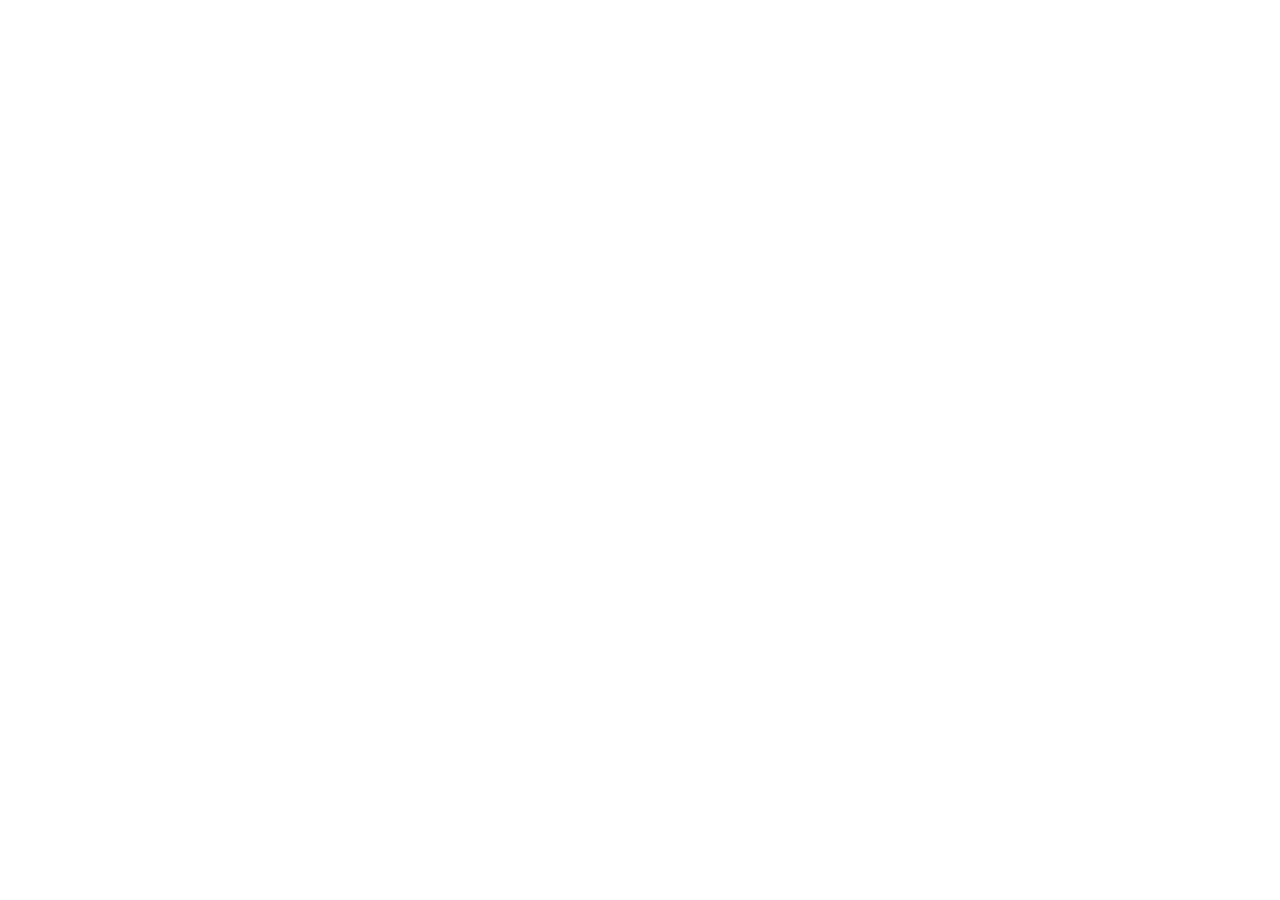
==== index.html @ 40b8c9c2 "first" ====
<!DOCTYPE html>
<html lang="en">
<head>
    <meta charset="UTF-8">
    <meta name="viewport" content="width=device-width, initial-scale=1.0">
    <title>Document</title>
</head>
<body>
    <header></header>
</body>
</html>
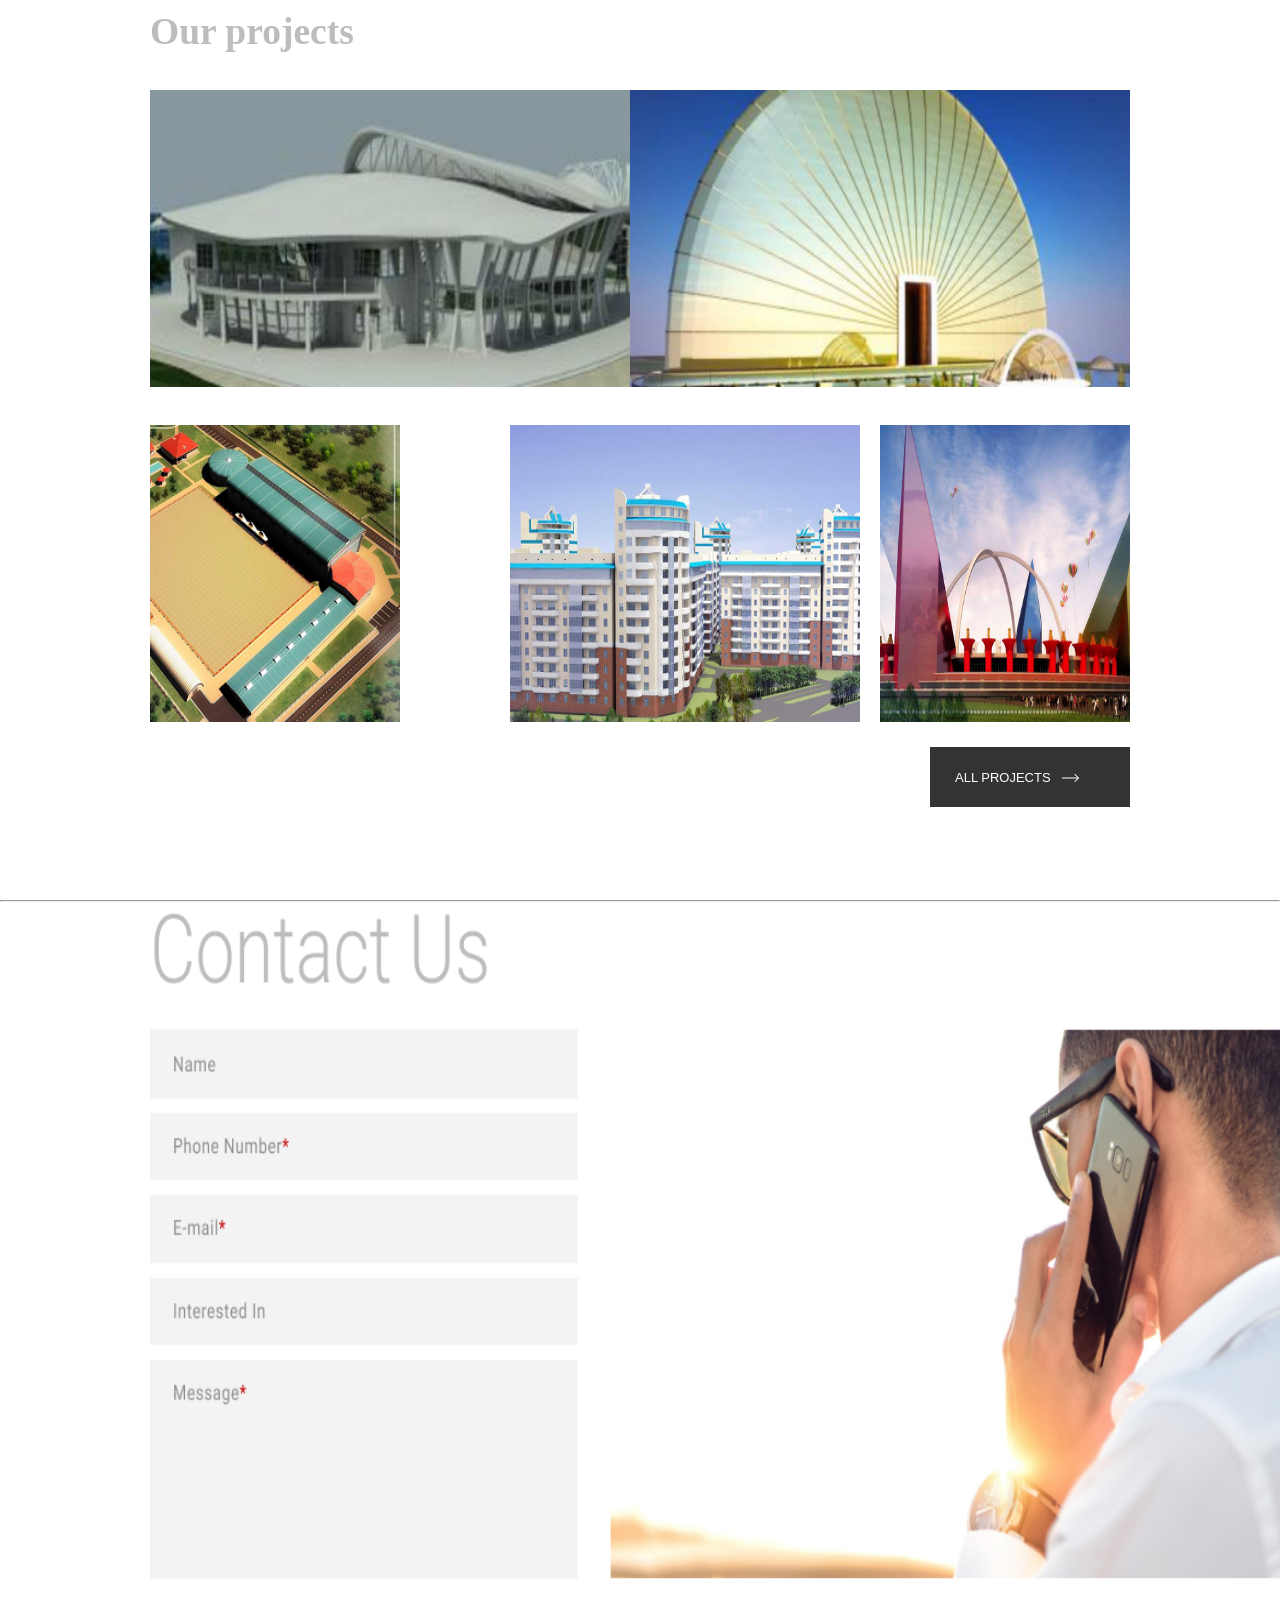
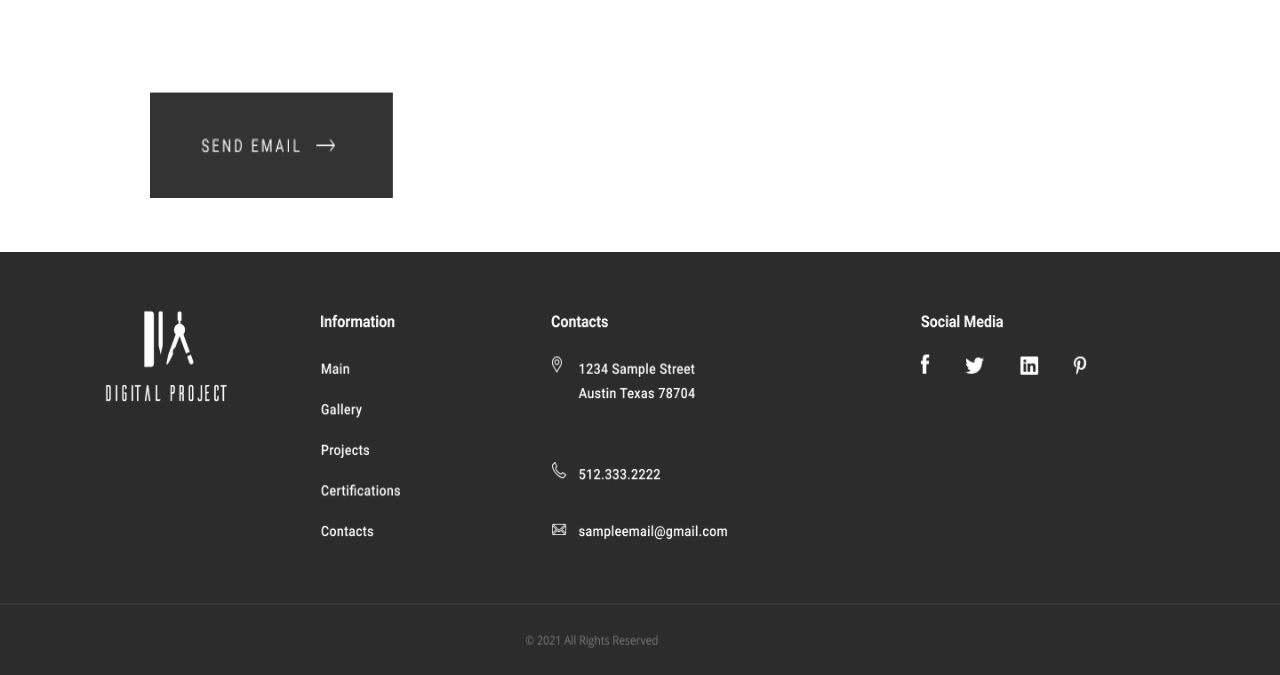
==== commit a13f934b: "change" ====
--- a/index.html
+++ b/index.html
@@ -4,8 +4,53 @@
     <meta charset="UTF-8">
     <meta name="viewport" content="width=device-width, initial-scale=1.0">
     <title>Document</title>
+    <link rel="stylesheet" href="style.css">
 </head>
 <body>
     <header></header>
+    <div class="project-container">
+        <div class="project-content">
+            <h2>Our projects</h2>
+        </div>
+        <div class="project-cards">
+           <div class="project-cards2">
+             <div class="project-card project-card1">
+      <img src="assets/pimage.png" alt="img">
+            </div>
+                <div class="project-card project-card2">
+      <img src="assets/pimage1.png" alt="img">
+            </div>
+              
+           </div>
+         <div class="project-cards3">
+            <div class="project-card project-card3">
+      <img src="assets/pimage2.png" alt="img">
+            </div>
+              <div class="project-card project-card4">
+      <img src="assets/pimage3.png" alt="img">
+            </div>
+              <div class="project-card project-card5">
+      <img src="assets/pimage4.png" alt="img">
+            </div>
+         </div>
+        </div>
+        
+        <div class="project-btn">
+            <button>ALL PROJECTS</button>
+            <img src="assets/icon1p.png" alt="icon">
+        </div>
+    </div>
+    <hr>
+    <div class="contact-container">
+        <div class="page2">
+            <img src="assets/page2.png" alt="img">
+        </div>
+    </div>
+    
+    <div class="foooter-container">
+        <div class="footer-part">
+            <img src="assets/page3.png" alt="img">
+        </div>
+    </div> 
 </body>
 </html>
--- a/style.css
+++ b/style.css
@@ -0,0 +1,124 @@
+*{
+    margin: 0;
+    padding: 0;
+    box-sizing: border-box;
+}
+.project-container{
+    width: 100%;
+    height: 100vh;
+}
+.project-content{
+    width: 400px;
+    height: 90px;
+    font-size: 25px;
+    position: relative;
+}
+.project-content h2{
+    position: absolute;
+    top: 10px;
+    left:150px ;
+    color: #BDBDBD;
+}
+.project-cards{
+    width: 100%;
+    height: 70vh;
+}
+.project-cards2{
+    width: 100%;
+    height: 35vh;
+    position: relative;
+}
+.project-card img{
+    width: 50px;
+    height: 50px;
+}
+.project-card1 img{
+    width: 500px;
+    height: 33vh;
+    position: absolute;
+    left: 150px;
+}
+.project-card2 img{
+    width: 500px;
+    height: 33vh;
+    position: absolute;
+    right: 150px;
+}
+.project-cards3{
+    width: 100%;
+    height: 35vh;
+    position: relative;
+}
+.project-card3 img{
+ width: 250px;
+ height: 33vh;
+ position: absolute;
+ left: 150px;
+ top: 20px;
+
+}
+.project-card4 img{
+ width: 350px;
+ height: 33vh;
+ position: absolute;
+ left: 510px;
+ top: 20px;
+
+}
+.project-card5 img{
+ width: 250px;
+ height: 33vh;
+ position: absolute;
+ right: 150px;
+ top: 20px;
+}
+.project-btn{
+    width: 100%;
+    height: 102px;
+    position: relative;
+}
+.project-btn button{
+    width: 200px;
+    height: 60px;
+    position: absolute;
+    right: 150px;
+    bottom: 15px;
+    color: white;
+    background-color:#333333;
+    text-align: start;
+    padding-left: 25px;
+    font-size: 13px;
+    border: none;
+}
+.project-btn img{
+   position: absolute;
+   right: 200px;
+   bottom: 40px;
+}
+.contact-container{
+    width: 100%;
+    height: 100vh;
+}
+.page2{
+    position: relative;
+}
+.page2 img{
+    position: absolute;
+    left: 150px;
+    width: 100%;
+    height: 99.5vh;
+}
+.footer-container{
+    width: 100%;
+    height: 60vh;
+}
+.footer-part{
+    position: relative;
+
+}
+.footer-part img{
+    width: 100%;
+    height: 47vh;
+    position: absolute;
+    top: 50px;
+}
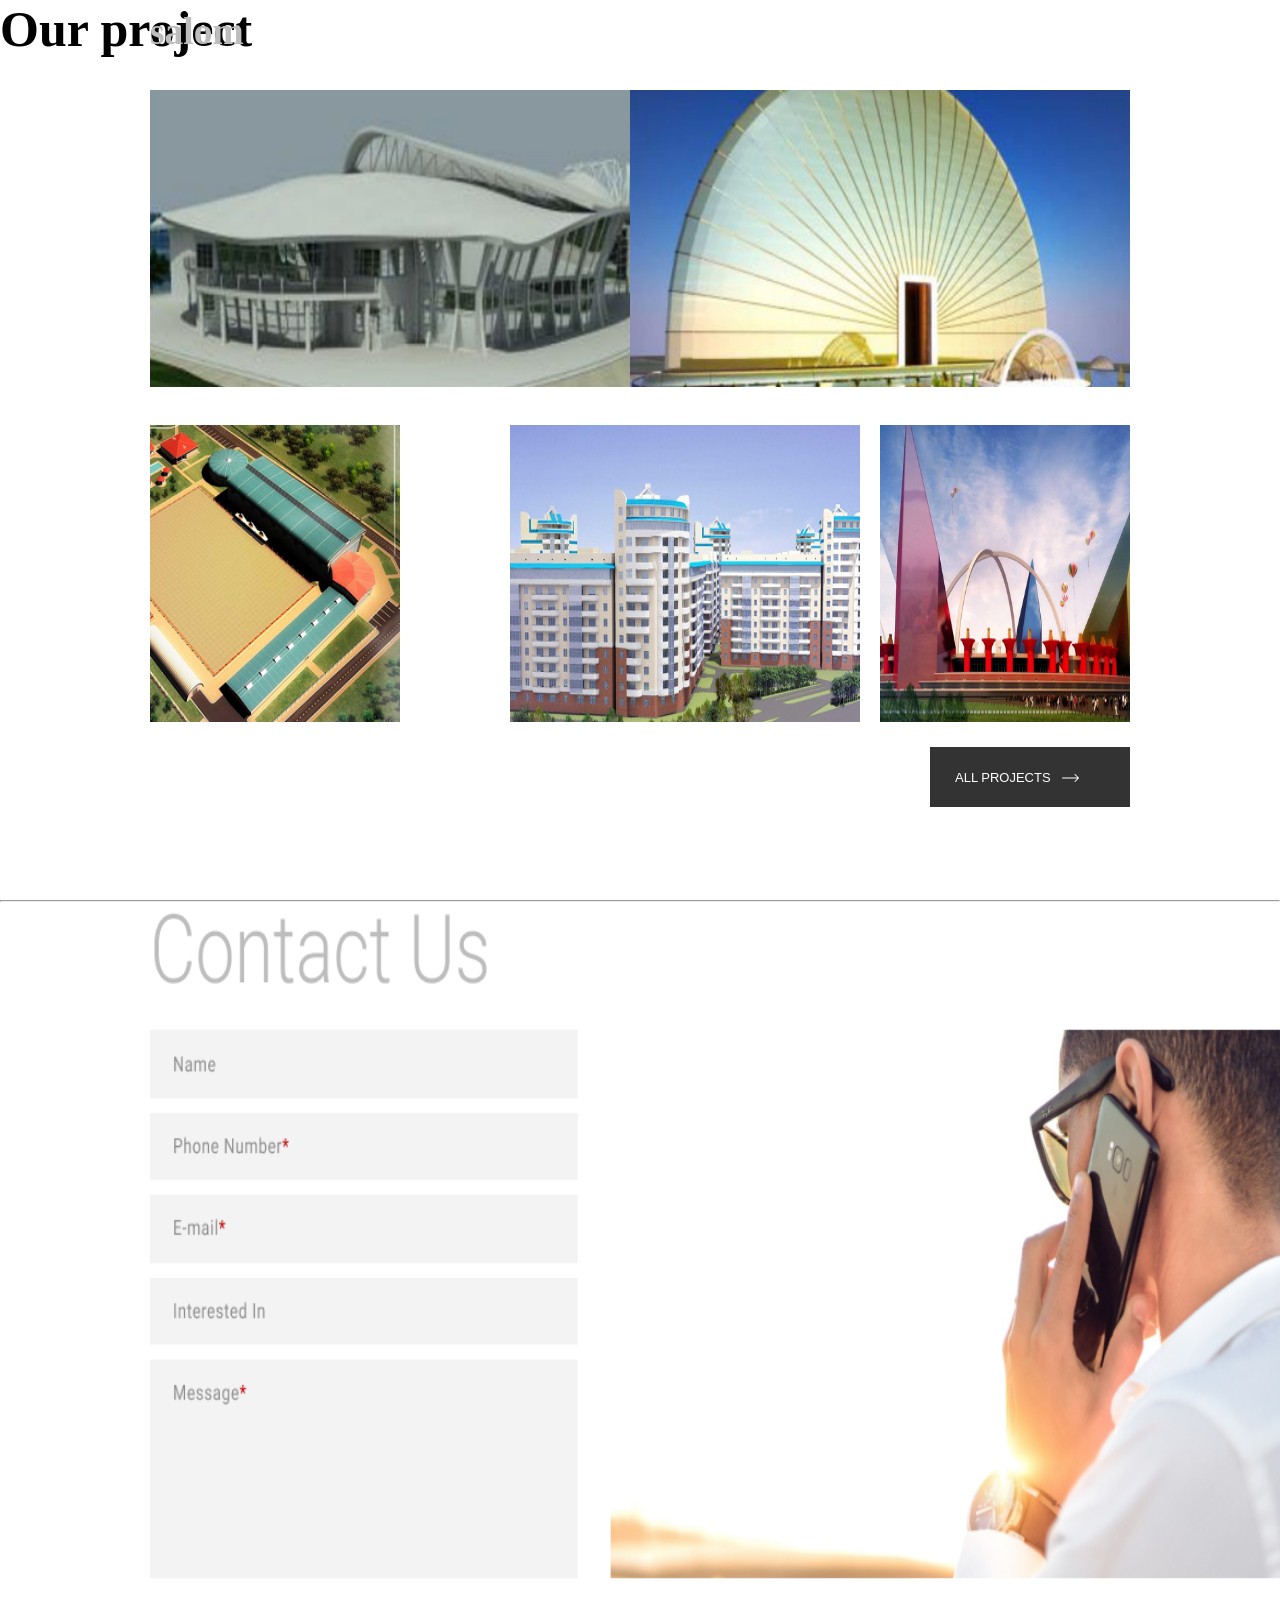
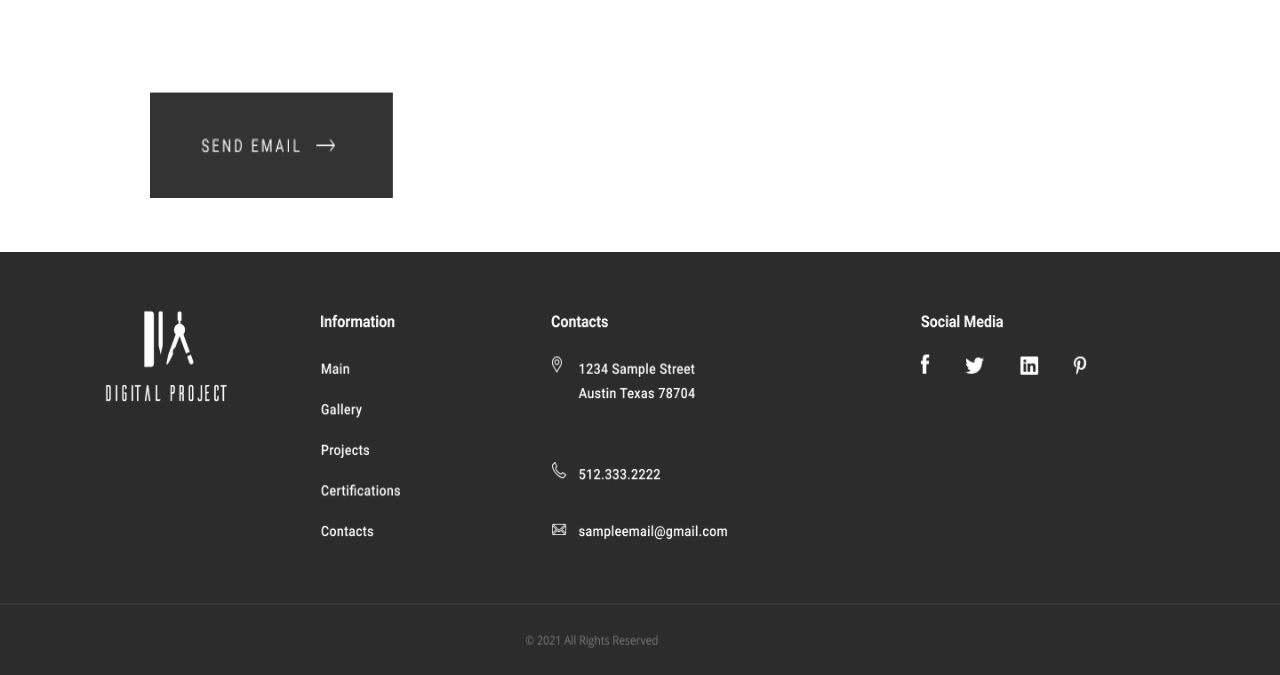
==== commit 84211b84: "muxtaram" ====
--- a/index.html
+++ b/index.html
@@ -10,7 +10,8 @@
     <header></header>
     <div class="project-container">
         <div class="project-content">
-            <h2>Our projects</h2>
+            <h1>Our project</h1>
+            <h2>salom</h2>
         </div>
         <div class="project-cards">
            <div class="project-cards2">
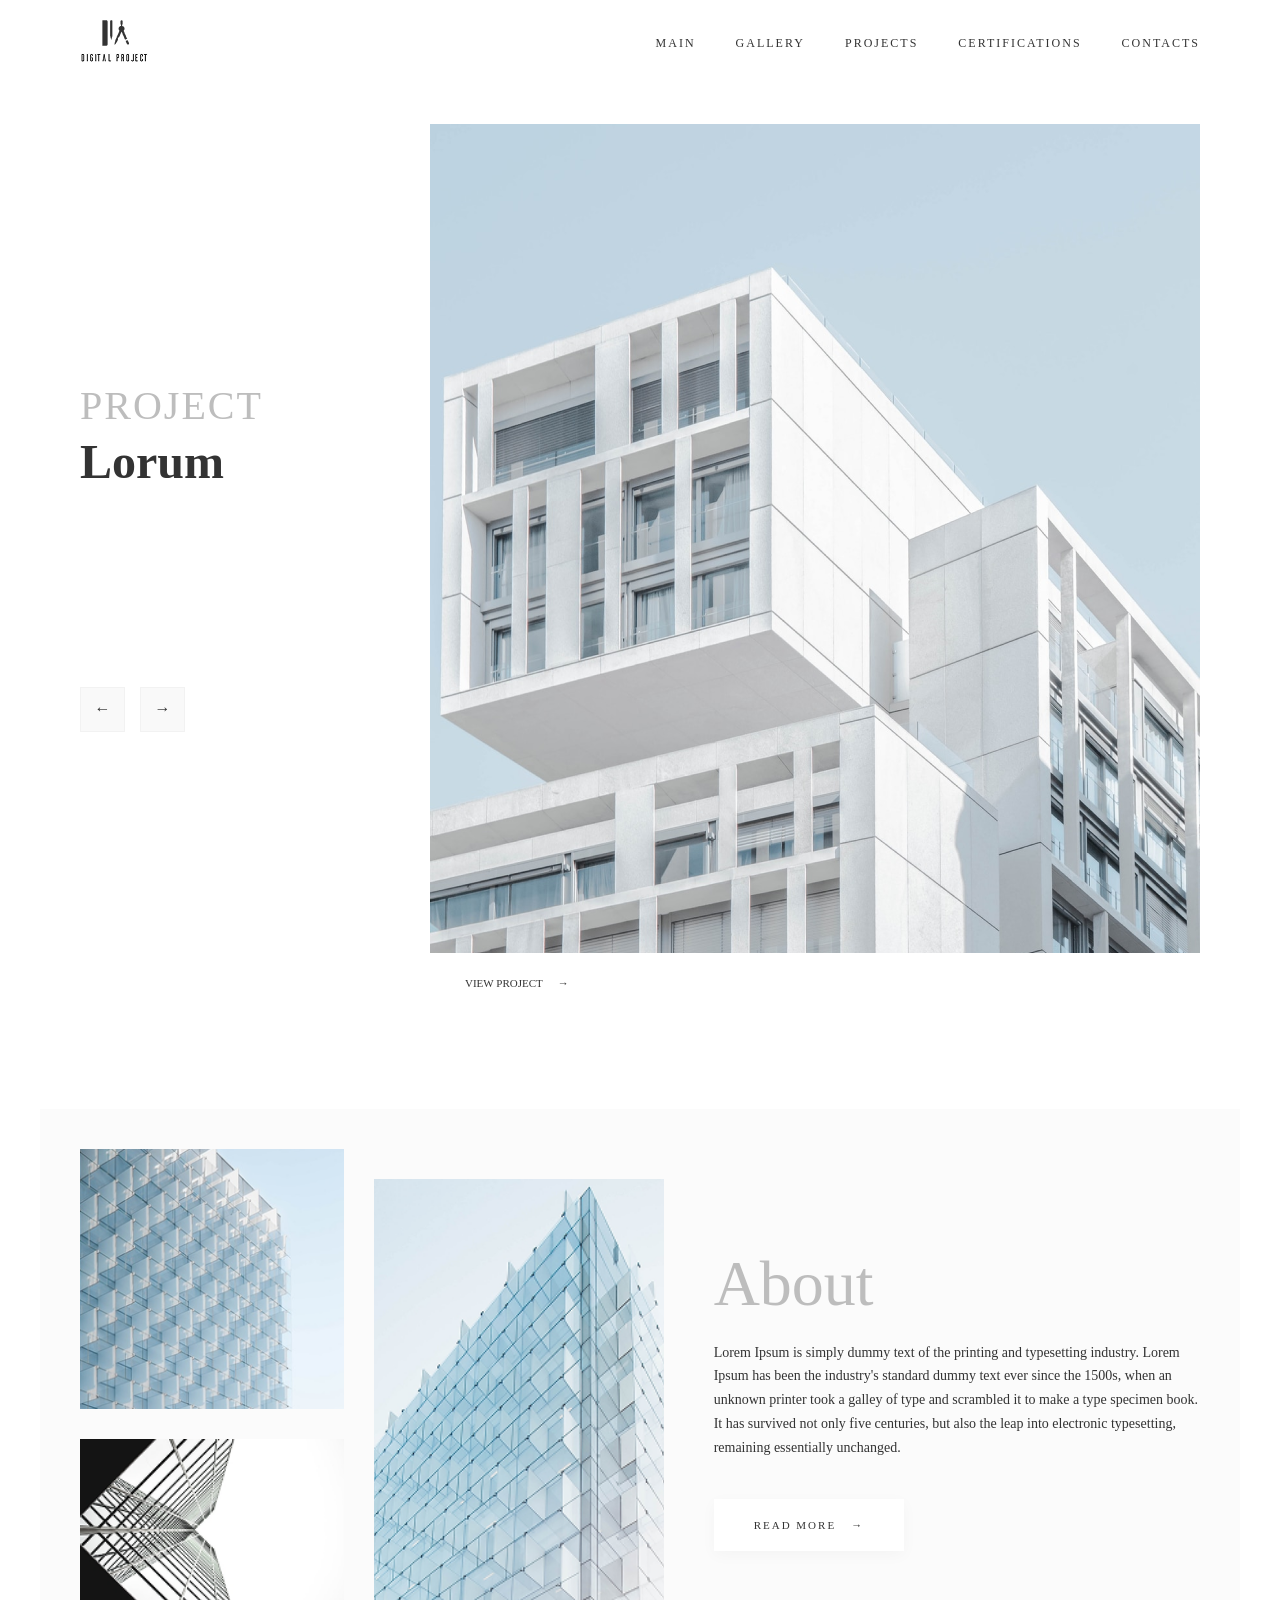
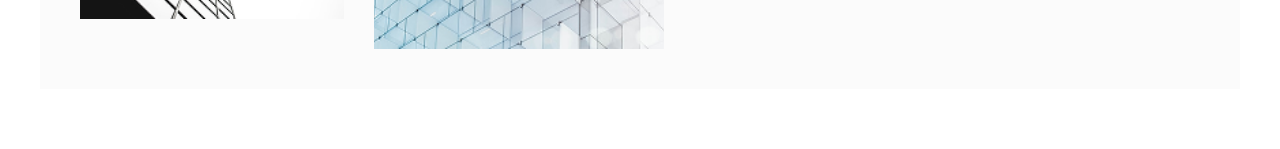
==== commit f02a31d3: "gulom" ====
--- a/index.html
+++ b/index.html
@@ -4,54 +4,76 @@
     <meta charset="UTF-8">
     <meta name="viewport" content="width=device-width, initial-scale=1.0">
     <title>Document</title>
-    <link rel="stylesheet" href="style.css">
+    <link rel="stylesheet" href="header.css">
 </head>
 <body>
-    <header></header>
-    <div class="project-container">
-        <div class="project-content">
-            <h1>Our project</h1>
-            <h2>salom</h2>
-        </div>
-        <div class="project-cards">
-           <div class="project-cards2">
-             <div class="project-card project-card1">
-      <img src="assets/pimage.png" alt="img">
-            </div>
-                <div class="project-card project-card2">
-      <img src="assets/pimage1.png" alt="img">
-            </div>
-              
-           </div>
-         <div class="project-cards3">
-            <div class="project-card project-card3">
-      <img src="assets/pimage2.png" alt="img">
-            </div>
-              <div class="project-card project-card4">
-      <img src="assets/pimage3.png" alt="img">
-            </div>
-              <div class="project-card project-card5">
-      <img src="assets/pimage4.png" alt="img">
-            </div>
-         </div>
-        </div>
-        
-        <div class="project-btn">
-            <button>ALL PROJECTS</button>
-            <img src="assets/icon1p.png" alt="icon">
-        </div>
+    <header>      <a href="#" class="logo">
+<img src="katta.png" alt="">
+    </a>
+    <nav>
+      <ul class="nav-links">
+        <li><a href="#">MAIN</a></li>
+        <li><a href="#">GALLERY</a></li>
+        <li><a href="#">PROJECTS</a></li>
+        <li><a href="#">CERTIFICATIONS</a></li>
+        <li><a href="#">CONTACTS</a></li>
+      </ul>
+    </nav>
+  </header>
+  <section class="hero">
+  <div class="content-left">
+    <div class="title-wrapper">
+      <span class="subtitle">PROJECT</span>
+      <h1 class="main-title">Lorum</h1>
     </div>
-    <hr>
-    <div class="contact-container">
-        <div class="page2">
-            <img src="assets/page2.png" alt="img">
-        </div>
+
+    <div class="controls">
+      <div class="slider-buttons">
+        <button class="btn btn-prev" aria-label="Previous">&larr;</button>
+        <button class="btn btn-next" aria-label="Next">&rarr;</button>
+      </div>
+      <div class="pagination">
+      </div>
     </div>
-    
-    <div class="foooter-container">
-        <div class="footer-part">
-            <img src="assets/page3.png" alt="img">
-        </div>
-    </div> 
+  </div>
+  <div class="content-right">
+    <div class="image-wrapper">
+      <img src="rec.png" alt="Project Lorum Architecture">
+      <a href="#" class="view-project-btn">
+        <span>VIEW PROJECT</span>
+        <span class="arrow">&rarr;</span>
+      </a>
+    </div>
+  </div>
+</section>
+<section class="about">
+  <div class="about-images">
+    <div class="col-left">
+      <div class="img-box top-img">
+        <img src="Rectangle 8 (2).png" alt="">
+      </div>
+      <div class="img-box bottom-img">
+      <img src="Rectangle 10.png" alt="">
+      </div>
+    </div>
+    <div class="col-right">
+      <div class="img-box main-img">
+       <img src="Rectangle 9.png" alt="">
+      </div>
+    </div>
+  </div>
+
+  <div class="about-content">
+    <h2 class="about-title">About</h2>
+    <p class="about-text">
+      Lorem Ipsum is simply dummy text of the printing and typesetting industry. Lorem Ipsum has been the industry's standard dummy text ever since the 1500s, when an unknown printer took a galley of type and scrambled it to make a type specimen book. It has survived not only five centuries, but also the leap into electronic typesetting, remaining essentially unchanged.
+    </p>
+    <a href="#" class="read-more-btn">
+      <span>READ MORE</span>
+      <span class="arrow">&rarr;</span>
+    </a>
+  </div>
+</section>  </header>
+ 
 </body>
 </html>
--- a/header.css
+++ b/header.css
@@ -0,0 +1,206 @@
+* {
+  margin: 0;
+  padding: 0;
+  box-sizing: border-box;
+}
+header {
+  width: 100%;
+  max-width: 1200px;
+  margin: 0 auto;
+  padding: 20px 40px;
+  display: flex;
+  justify-content: space-between;
+  align-items: center;
+}
+.logo {
+  display: flex;
+  flex-direction: column;
+  align-items: center;
+  text-decoration: none;
+  color: #333333;
+}
+.logo-icon {
+  width: 40px;
+  height: 40px;
+  margin-bottom: 6px;
+}
+.nav-links {
+  display: flex;
+  list-style: none;
+  gap: 40px;
+}
+.nav-links a {
+  text-decoration: none;
+  font-size: 12px;
+  letter-spacing: 2px;
+  color: #333333;
+  text-transform: uppercase;
+  padding-bottom: 4px;
+  position: relative;
+  transition: color 0.3s ease;
+}
+.hero {
+  width: 100%;
+  max-width: 1200px;
+  margin: 0 auto;
+  padding: 40px;
+  display: flex;
+  align-items: center;
+  justify-content: space-between;
+  gap: 60px;
+}
+.content-left {
+  flex: 1;
+  display: flex;
+  flex-direction: column;
+  justify-content: space-between;
+  height: 450px;
+}
+.title-wrapper {
+  margin-top: 40px;
+}
+.subtitle {
+  font-size: 40px;
+  font-weight: 300;
+  color: #bdbdbd;
+  letter-spacing: 2px;
+  display: block;
+}
+.main-title {
+  font-size: 48px;
+  font-weight: 700;
+  color: #333333;
+  margin-top: 5px;
+}
+.controls {
+  display: flex;
+  flex-direction: column;
+  gap: 60px;
+}
+.slider-buttons {
+  display: flex;
+  gap: 15px;
+}
+.btn {
+  width: 45px;
+  height: 45px;
+  border: 1px solid #f2f2f2;
+  background-color: #f9f9f9;
+  color: #333333;
+  font-size: 16px;
+  cursor: pointer;
+  display: flex;
+  align-items: center;
+  justify-content: center;
+  transition: all 0.3s ease;
+}
+.content-right {
+  flex: 1.2;
+}
+.image-wrapper {
+  position: relative;
+  width: 100%;
+}
+.view-project-btn {
+  background-color: #ffffff;
+  padding: 20px 35px;
+  display: flex;
+  align-items: center;
+  gap: 15px;
+  text-decoration: none;
+  color: #333333;
+  font-size: 11px;
+  font-weight: 500;
+}
+.about {
+  width: 100%;
+  max-width: 1200px;
+  margin: 60px auto;
+  padding: 40px;
+  background-color: #fbfbfb;
+  display: flex;
+  align-items: center;
+  gap: 30px;
+}
+
+.about-images {
+  flex: 1.2;
+  display: flex;
+  gap: 30px;
+}
+
+.about-images .col-left {
+  flex: 1;
+  display: flex;
+  flex-direction: column;
+  gap: 30px;
+}
+
+.about-images .col-right {
+  flex: 1.1;
+  margin-top: 30px;
+}
+
+.img-box {
+  width: 100%;
+  overflow: hidden;
+  background-color: #eee;
+}
+
+.img-box img {
+  width: 100%;
+  height: 100%;
+  object-fit: cover;
+  display: block;
+}
+
+.top-img {
+  height: 260px;
+}
+
+.bottom-img {
+  height: 180px;
+}
+
+.main-img {
+  height: 470px;
+}
+
+.about-content {
+  flex: 1;
+  padding-left: 20px;
+  display: flex;
+  flex-direction: column;
+  align-items: flex-start;
+}
+
+.about-title {
+  font-size: 64px;
+  font-weight: 300;
+  color: #bdbdbd;
+  margin-bottom: 20px;
+}
+
+.about-text {
+  font-size: 14px;
+  line-height: 1.7;
+  color: #333333;
+  font-weight: 300;
+  margin-bottom: 40px;
+}
+
+.read-more-btn {
+  background-color: #ffffff;
+  padding: 20px 40px;
+  display: inline-flex;
+  align-items: center;
+  gap: 15px;
+  text-decoration: none;
+  color: #333333;
+  font-size: 11px;
+  letter-spacing: 2px;
+  font-weight: 500;
+  box-shadow: 0 4px 15px rgba(0, 0, 0, 0.03);
+  transition: transform 0.3s ease;
+}
+
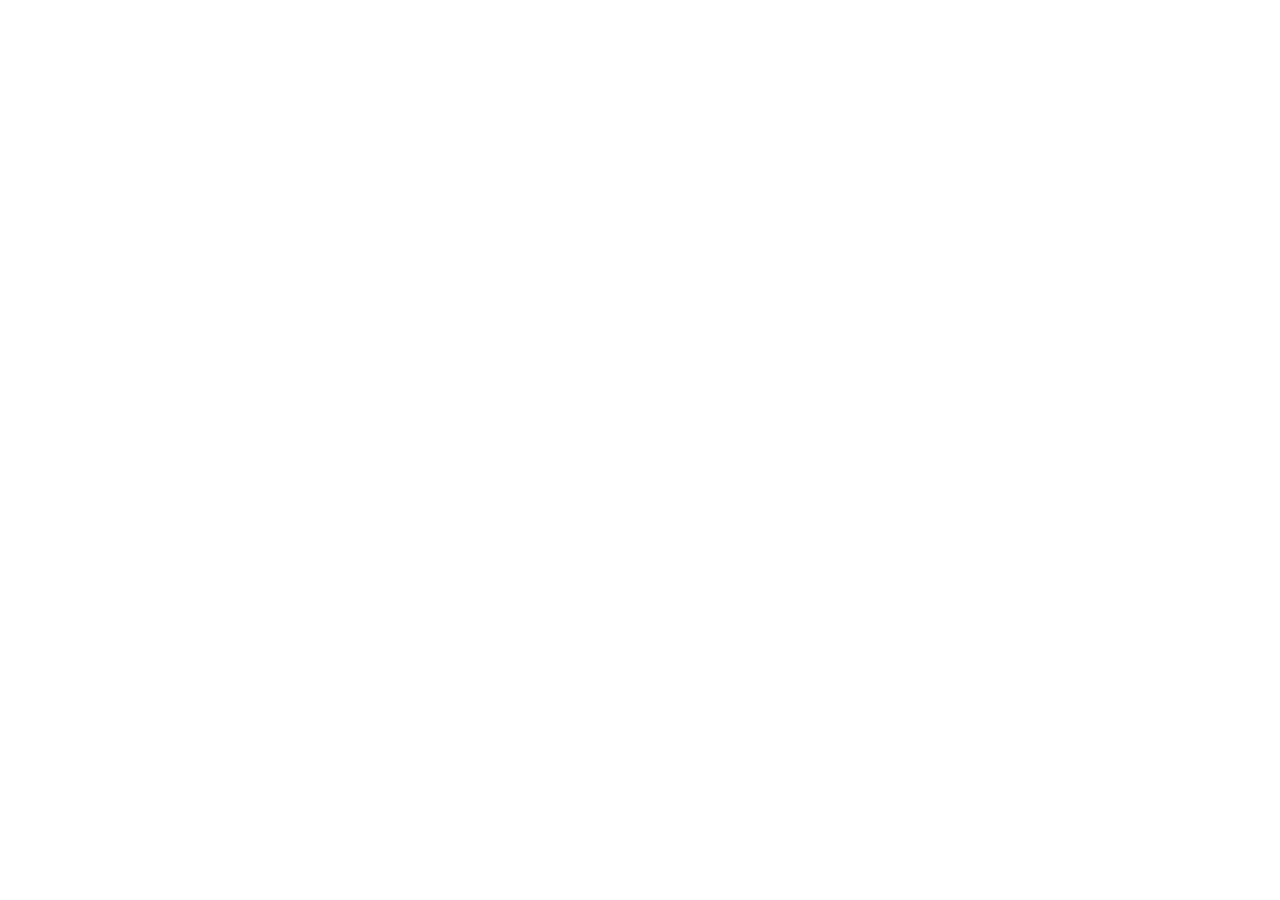
==== commit 300b73e6: "galery" ====
--- a/index.html
+++ b/index.html
@@ -4,76 +4,9 @@
     <meta charset="UTF-8">
     <meta name="viewport" content="width=device-width, initial-scale=1.0">
     <title>Document</title>
-    <link rel="stylesheet" href="header.css">
 </head>
 <body>
-    <header>      <a href="#" class="logo">
-<img src="katta.png" alt="">
-    </a>
-    <nav>
-      <ul class="nav-links">
-        <li><a href="#">MAIN</a></li>
-        <li><a href="#">GALLERY</a></li>
-        <li><a href="#">PROJECTS</a></li>
-        <li><a href="#">CERTIFICATIONS</a></li>
-        <li><a href="#">CONTACTS</a></li>
-      </ul>
-    </nav>
-  </header>
-  <section class="hero">
-  <div class="content-left">
-    <div class="title-wrapper">
-      <span class="subtitle">PROJECT</span>
-      <h1 class="main-title">Lorum</h1>
-    </div>
-
-    <div class="controls">
-      <div class="slider-buttons">
-        <button class="btn btn-prev" aria-label="Previous">&larr;</button>
-        <button class="btn btn-next" aria-label="Next">&rarr;</button>
-      </div>
-      <div class="pagination">
-      </div>
-    </div>
-  </div>
-  <div class="content-right">
-    <div class="image-wrapper">
-      <img src="rec.png" alt="Project Lorum Architecture">
-      <a href="#" class="view-project-btn">
-        <span>VIEW PROJECT</span>
-        <span class="arrow">&rarr;</span>
-      </a>
-    </div>
-  </div>
-</section>
-<section class="about">
-  <div class="about-images">
-    <div class="col-left">
-      <div class="img-box top-img">
-        <img src="Rectangle 8 (2).png" alt="">
-      </div>
-      <div class="img-box bottom-img">
-      <img src="Rectangle 10.png" alt="">
-      </div>
-    </div>
-    <div class="col-right">
-      <div class="img-box main-img">
-       <img src="Rectangle 9.png" alt="">
-      </div>
-    </div>
-  </div>
-
-  <div class="about-content">
-    <h2 class="about-title">About</h2>
-    <p class="about-text">
-      Lorem Ipsum is simply dummy text of the printing and typesetting industry. Lorem Ipsum has been the industry's standard dummy text ever since the 1500s, when an unknown printer took a galley of type and scrambled it to make a type specimen book. It has survived not only five centuries, but also the leap into electronic typesetting, remaining essentially unchanged.
-    </p>
-    <a href="#" class="read-more-btn">
-      <span>READ MORE</span>
-      <span class="arrow">&rarr;</span>
-    </a>
-  </div>
-</section>  </header>
- 
+    <header></header>
+    
 </body>
 </html>
